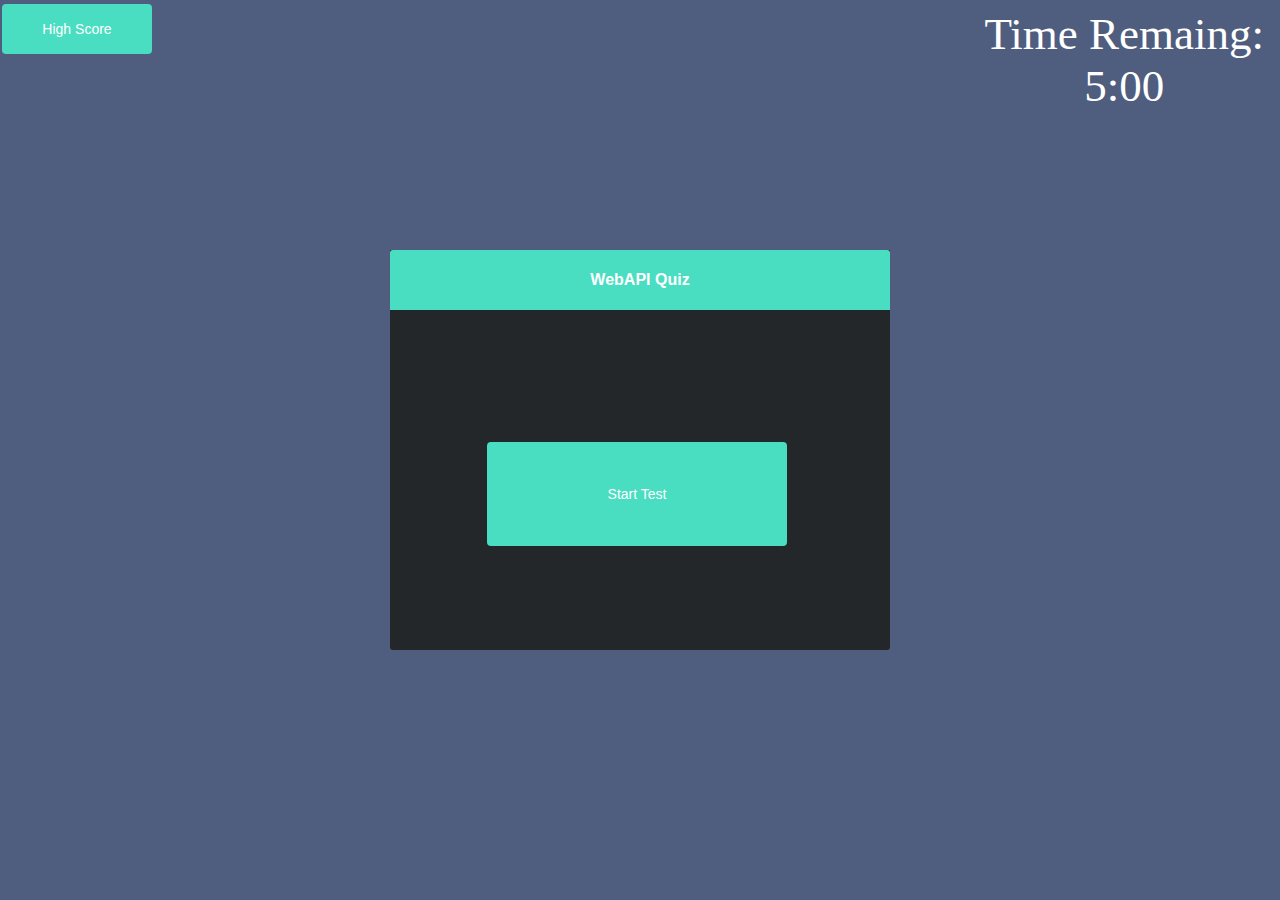
==== index.html @ ef338697 "coomit" ====
<!DOCTYPE html>
<html lang="en">

<head>
  <meta charset="UTF-8">
  <meta name="viewport" content="width=device-width, initial-scale=1.0">
  <meta http-equiv="X-UA-Compatible" content="ie=edge">
  <title>Timed Quiz </title>
  <link rel="stylesheet" href="./Asset/CSS/style.css">
</head>

<body>

  <div class="pagecontainer">

    <!-- High Score board  -->
    <button id="HighScore" class="button"> High Score</button>
    <!-- Countdown Timer -->
    <div id="Coundowntimer">Time Remaing:
      <div class="Timeleft">5:00</div>
    </div>
    <!-- Quizbox  -->
    <div id="quizbox">
      <!-- Headerbox -->
      <div class="Headerbox ">
        <!-- Header Box Content -->
        <h1 id="HeaderboxText" id="queastions">WebAPI Quiz</h1>
      </div>
      <!-- Start button  -->
      <div>
        <button id="startbutton" class="button">Start Test</button>
        <!-- queastions -->
          <div id="choicesContainer" >
            <button id="choice1" class="choiceBtn"></button>
            <button id="choice2"  class="choiceBtn"></button>
            <button id="choice3"  class="choiceBtn"></button>
            <button id="choice4"  class="choiceBtn"></button>
          </div>
      </div>
    </div>

    <script src="./Asset/Javascript/script.js"></script>
</body>

</html>
---- Asset/CSS/style.css ----
body{
    background-color:#4f5d7e;
    margin: 0;
    height: fit-content;
}

.pagecontainer {
    height: 100vh;
    width: 100vw;
}

/* the quiz box css */
#quizbox{
    width: 500px;
    height: 400px;
    background-color: #23272a;
    margin: auto;
    position: absolute;
    top: 0; left: 0; bottom: 0; right: 0;
    border-bottom-left-radius: calc(0.25rem - 1px);
    border-bottom-right-radius: calc(0.25rem - 1px);

}
/* The buttons css  */
.button{
    color:#ffffff;
    background-color:#49ddc1;
    border: 1px solid transparent ;  
    display: inline-block;
    margin: 4px 2px;
    size: 40px;
    cursor: pointer;
    height: 50px;
    width: 150px;
    font-weight: 400;
    text-align: center;
    white-space: nowrap;
    padding: 6px 12px;
    font-size: 14px;
    line-height: 1.42857143;
    border-radius: 4px;
}
/* startButton css */
#startbutton{
    display: flex;
    justify-content: center;
    align-items: center;
    align-self: center;
    width: 60%;
    height: 26%;
    position: absolute;
    bottom: 25%;
    left: 19%;
}
/* Header box  */
.Headerbox{
background-color:#49ddc1;
    height: 60px;
    border-top-left-radius: calc(0.25rem - 1px);
    border-top-right-radius: calc(0.25rem - 1px);
    justify-content: center;
    align-items: center;
    flex-wrap:wrap;
    display: flex;

}
/* Text inside the header */
#HeaderboxText{
    margin: 0 0 0 0;
    color: #ffffff;
    font-family: sans-serif ;
    font-size: 1rem;
}

#queastions{
    margin: 0 0 0 0;
    color: #ffffff;
    font-family: sans-serif ;
    font-size: 1rem;
}

/* Countdown Timer */
#Coundowntimer{
    position: absolute;
    top: 8px;
    right: 16px;
    font-size: 45px;
    color:#ffffff
}
.Timeleft{
    justify-content: center;
    align-items: center;
    display: flex;
}



#choicesContainer{
    display: none;
    flex-direction: column;
    align-content: space-evenly;
    align-items: flex-start;
    margin-top: 40px;
    gap: 50px;
    
}

.choiceBtn{
    width: 100px;
    margin-left: 15px;
}
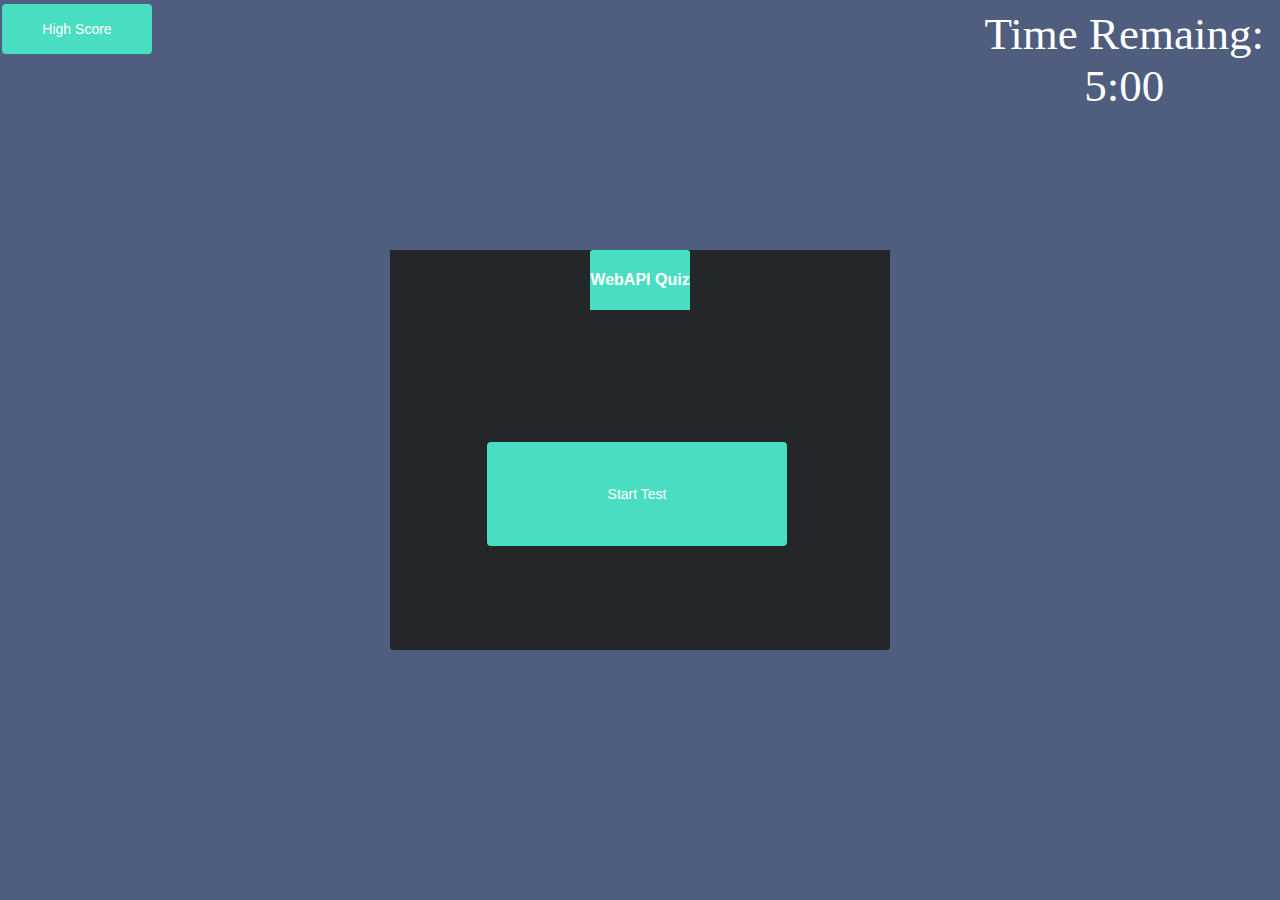
==== commit 68bd01fe: "commited" ====
--- a/index.html
+++ b/index.html
@@ -14,7 +14,7 @@
   <div class="pagecontainer">
 
     <!-- High Score board  -->
-    <button id="HighScore" class="button"> High Score</button>
+    <a href="Highscore.html" > <button id="HighScore" class="button"> High Score</button></a>
     <!-- Countdown Timer -->
     <div id="Coundowntimer">Time Remaing:
       <div class="Timeleft">5:00</div>
--- a/Asset/CSS/style.css
+++ b/Asset/CSS/style.css
@@ -16,9 +16,13 @@
     background-color: #23272a;
     margin: auto;
     position: absolute;
+    display: flex;
     top: 0; left: 0; bottom: 0; right: 0;
     border-bottom-left-radius: calc(0.25rem - 1px);
     border-bottom-right-radius: calc(0.25rem - 1px);
+    justify-content: space-between;
+    flex-direction: column;
+    align-items: center;
 
 }
 /* The buttons css  */
@@ -110,3 +114,23 @@
     margin-left: 15px;
 }
 
+.inputbox{
+    margin-top: 140px;
+    margin-left: 30px;
+}
+
+.scoreBox{
+    width: 150px;
+    height: 150px;
+    display: inline-block;
+    margin-left: 80px;
+    margin-top: 30px;
+    text-align: center;
+}
+
+.hsBTN{
+    bottom: 10px;
+    margin: 0 0 0 0;
+    width: 75px;
+    height: auto;
+}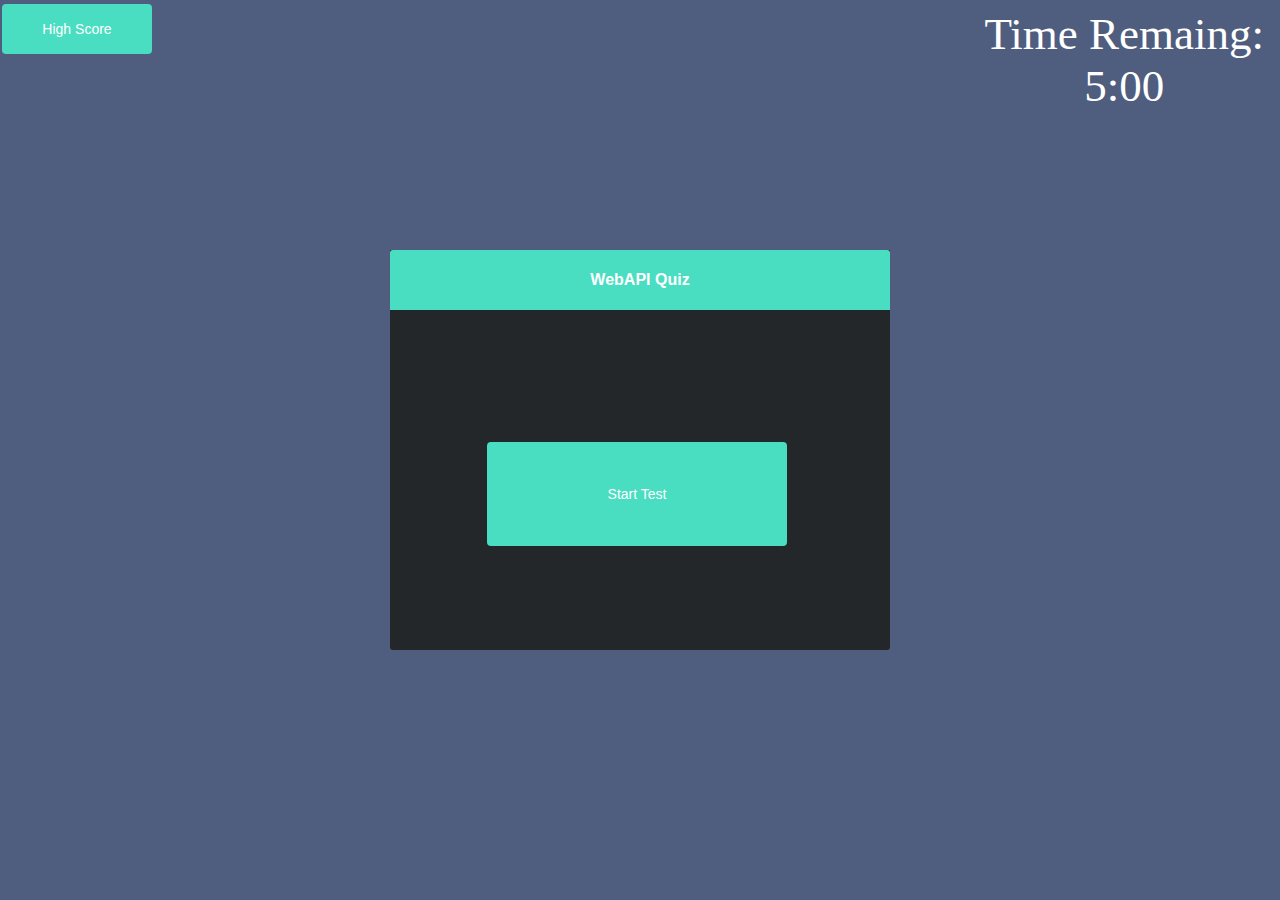
==== commit 1eecd041: "final push" ====
--- a/index.html
+++ b/index.html
@@ -30,7 +30,7 @@
       <div>
         <button id="startbutton" class="button">Start Test</button>
         <!-- queastions -->
-          <div id="choicesContainer" >
+          <div id="choicesContainer" class="hide" >
             <button id="choice1" class="choiceBtn"></button>
             <button id="choice2"  class="choiceBtn"></button>
             <button id="choice3"  class="choiceBtn"></button>
--- a/Asset/CSS/style.css
+++ b/Asset/CSS/style.css
@@ -66,6 +66,7 @@
     align-items: center;
     flex-wrap:wrap;
     display: flex;
+    width: 100%;
 
 }
 /* Text inside the header */
@@ -100,37 +101,68 @@
 
 
 #choicesContainer{
-    display: none;
     flex-direction: column;
     align-content: space-evenly;
     align-items: flex-start;
     margin-top: 40px;
     gap: 50px;
-    
+    margin-bottom: 50px;    
 }
 
 .choiceBtn{
     width: 100px;
-    margin-left: 15px;
 }
 
-.inputbox{
-    margin-top: 140px;
-    margin-left: 30px;
+
+
+.hide{
+    display:none;
 }
+
+/* append elements */
 
 .scoreBox{
     width: 150px;
     height: 150px;
+    text-align: center;
     display: inline-block;
-    margin-left: 80px;
-    margin-top: 30px;
+    font-size: 30px ;
+}
+
+#submit{
+ width: auto;
+ height: 25px;
+}
+
+/* --------------------------- */
+
+/* ----------Score Baord Css ------------ */
+
+.boards{
+    margin: auto;
+    width: 50%;
+    height: fit-content;
+    border: 3px solid black;
+    text-align: center;
+    padding: 10px;
+    list-style-position: inside
+}
+
+#highscores{
     text-align: center;
 }
 
-.hsBTN{
-    bottom: 10px;
-    margin: 0 0 0 0;
-    width: 75px;
+ol li{
+    border: 3px solid black;
     height: auto;
-}+}
+
+li { background:#7289da; }
+li:nth-child(odd) { background: #ffffff; }
+
+.highscoreBtn{
+    background-color:#49ddc1;
+    border: 1px solid transparent ; 
+    cursor: pointer;
+    border-radius: 4px;
+}
